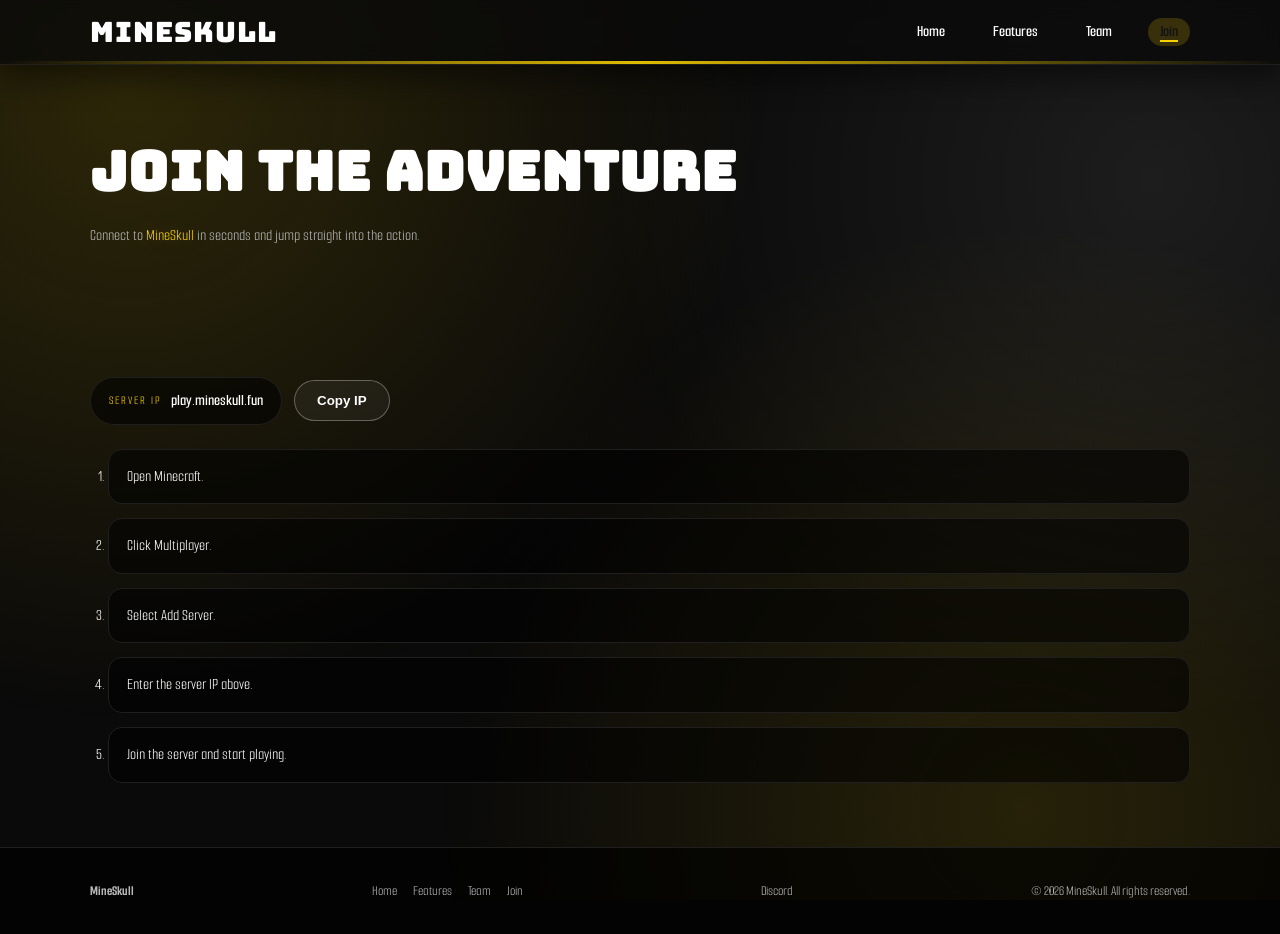
==== join.html @ 0718cb5c "Add files via upload" ====
<!doctype html>
<html lang="en">
  <head>
    <meta charset="UTF-8" />
    <meta name="viewport" content="width=device-width, initial-scale=1.0" />
    <title>MineSkull | Join</title>
    <link rel="stylesheet" href="style.css" />
  </head>
  <body data-page="join">
    <nav class="nav">
      <div class="container nav-inner">
        <a class="nav-logo" href="index.html" data-server-name>MineSkull</a>
        <div class="nav-links">
          <a class="nav-link" data-page="home" href="index.html">Home</a>
          <a class="nav-link" data-page="features" href="features.html">Features</a>
          <a class="nav-link" data-page="team" href="team.html">Team</a>
          <a class="nav-link" data-page="join" href="join.html">Join</a>
        </div>
      </div>
    </nav>

    <main class="page-content">
      <header class="page-hero">
        <div class="container section-header">
          <h1 class="section-title">Join the Adventure</h1>
          <p class="section-subtitle">
            Connect to <span class="accent" data-server-name>MineSkull</span> in seconds and jump
            straight into the action.
          </p>
        </div>
      </header>

      <section class="section">
        <div class="container">
          <div class="ip-bar">
            <div class="ip-pill">
              <span class="label">Server IP</span>
              <span class="ip-text" data-server-ip>play.mineskull.fun</span>
            </div>
            <button class="btn btn-outline" data-copy-ip>Copy IP</button>
          </div>

          <ol class="steps">
            <li>Open Minecraft.</li>
            <li>Click Multiplayer.</li>
            <li>Select Add Server.</li>
            <li>Enter the server IP above.</li>
            <li>Join the server and start playing.</li>
          </ol>
        </div>
      </section>
    </main>

    <footer class="footer">
      <div class="container footer-inner">
        <div>
          <strong data-server-name>MineSkull</strong>
        </div>
        <div class="footer-links">
          <a href="index.html">Home</a>
          <a href="features.html">Features</a>
          <a href="team.html">Team</a>
          <a href="join.html">Join</a>
        </div>
        <div class="footer-links">
          <a data-discord-url href="#">Discord</a>
        </div>
        <div class="footer-copy" data-copyright>© 2026 MineSkull. All rights reserved.</div>
      </div>
    </footer>

    <script src="config.js"></script>
    <script src="script.js"></script>
  </body>
</html>
---- style.css ----
@import url("https://fonts.googleapis.com/css2?family=Bungee&family=Smooch+Sans:wght@300;400;600;700&display=swap");

:root {
  --yellow: #f7d000;
  --yellow-soft: rgba(247, 208, 0, 0.2);
  --white: #ffffff;
  --black: #0a0a0a;
  --dark: #111111;
  --gray: #b6b6b6;
  --card: #0b0b0b;
  --border: #1f1f1f;
  --shadow: 0 18px 40px rgba(0, 0, 0, 0.45);
  --font-main: "Smooch Sans", sans-serif;
  --font-accent: "Bungee", sans-serif;
}

* {
  box-sizing: border-box;
  margin: 0;
  padding: 0;
}

html {
  scroll-behavior: smooth;
}

body {
  font-family: var(--font-main);
  background: var(--black);
  color: var(--white);
  min-height: 100vh;
  line-height: 1.6;
  overflow-x: hidden;
  display: flex;
  flex-direction: column;
}

body.page-loaded {
}

body.page-exit {
}

/* Sleek loading overlay */
.page-content {
  flex: 1;
}

.loading-screen {
  position: fixed;
  inset: 0;
  display: flex;
  align-items: center;
  justify-content: center;
  overflow: hidden;
  background:
    radial-gradient(circle at 20% 15%, rgba(255, 255, 255, 0.75), transparent 50%),
    radial-gradient(circle at 80% 85%, rgba(247, 208, 0, 0.6), transparent 50%),
    linear-gradient(135deg, rgba(247, 208, 0, 0.95), rgba(255, 255, 255, 0.95));
  z-index: 200;
  transition: opacity 0.5s ease, visibility 0.5s ease;
}

.loading-screen.is-hidden {
  opacity: 0;
  visibility: hidden;
}

.loading-card {
  width: min(420px, 90%);
  background: rgba(255, 255, 255, 0.7);
  border: 1px solid rgba(0, 0, 0, 0.12);
  border-radius: 20px;
  padding: 32px;
  text-align: center;
  box-shadow: 0 20px 50px rgba(0, 0, 0, 0.2);
}

.loading-logo {
  font-family: var(--font-accent);
  font-size: 34px;
  letter-spacing: 2px;
  color: #111111;
  margin-bottom: 12px;
}

.loading-bar {
  position: relative;
  height: 6px;
  border-radius: 999px;
  background: rgba(255, 255, 255, 0.7);
  overflow: hidden;
}

.loading-bar span {
  position: absolute;
  inset: 0;
  width: 40%;
  background: linear-gradient(90deg, transparent, var(--yellow), transparent);
}

.loading-text {
  margin-top: 14px;
  font-size: 12px;
  text-transform: uppercase;
  letter-spacing: 2px;
  color: rgba(0, 0, 0, 0.65);
}


body::before {
  content: "";
  position: fixed;
  inset: 0;
  background:
    radial-gradient(circle at 10% 10%, rgba(247, 208, 0, 0.15), transparent 45%),
    radial-gradient(circle at 90% 20%, rgba(255, 255, 255, 0.08), transparent 40%),
    radial-gradient(circle at 80% 90%, rgba(247, 208, 0, 0.12), transparent 45%);
  pointer-events: none;
  z-index: -2;
}

img {
  max-width: 100%;
  display: block;
}

a {
  color: inherit;
  text-decoration: none;
}

.container {
  width: min(1100px, 92%);
  margin: 0 auto;
}

.nav {
  position: sticky;
  top: 0;
  z-index: 100;
  background: rgba(10, 10, 10, 0.82);
  border-bottom: 1px solid rgba(255, 255, 255, 0.08);
  box-shadow: 0 14px 30px rgba(0, 0, 0, 0.45);
  backdrop-filter: blur(10px);
}

.nav::after {
  content: "";
  position: absolute;
  left: 0;
  right: 0;
  bottom: 0;
  height: 3px;
  background: linear-gradient(90deg, transparent, rgba(247, 208, 0, 0.9), transparent);
}

.nav-inner {
  display: flex;
  align-items: center;
  justify-content: space-between;
  padding: 16px 0;
  gap: 24px;
  min-height: 64px;
}

.nav-logo {
  font-family: var(--font-accent);
  font-size: 28px;
  letter-spacing: 1px;
  color: var(--white);
  line-height: 1;
}

.nav-links {
  display: flex;
  align-items: center;
  gap: 24px;
  flex-wrap: wrap;
}

.nav-link {
  color: var(--white);
  font-weight: 600;
  position: relative;
  padding: 6px 12px;
  border-radius: 999px;
  transition: color 0.2s ease, background 0.2s ease;
  line-height: 1;
}

.nav-link::after {
  content: "";
  position: absolute;
  left: 12px;
  right: 12px;
  bottom: 4px;
  height: 2px;
  background: var(--yellow);
  transform: scaleX(0);
  transform-origin: left;
  transition: transform 0.2s ease;
}

.nav-link:hover::after,
.nav-link.active::after {
  transform: scaleX(1);
}

.nav-link:hover,
.nav-link.active {
  background: rgba(247, 208, 0, 0.18);
  color: #111111;
}

.hero {
  position: relative;
  overflow: hidden;
  padding: 96px 0 72px;
}

.hero::before {
  content: "";
  position: absolute;
  inset: -30%;
  background: linear-gradient(120deg, rgba(247, 208, 0, 0.35), rgba(255, 255, 255, 0.2), rgba(10, 10, 10, 0.6));
  background-size: 200% 200%;
  animation: gradientShift 10s ease infinite;
  z-index: -1;
}

.hero::after {
  content: "";
  position: absolute;
  inset: 0;
  background: radial-gradient(circle at 20% 20%, rgba(247, 208, 0, 0.35), transparent 50%),
    radial-gradient(circle at 80% 80%, rgba(255, 255, 255, 0.15), transparent 45%),
    rgba(6, 6, 6, 0.85);
  z-index: -1;
}

.hero-content {
  display: grid;
  gap: 24px;
  max-width: 720px;
}

.eyebrow {
  text-transform: uppercase;
  letter-spacing: 3px;
  font-size: 12px;
  color: var(--yellow);
}

.hero-title {
  font-family: var(--font-accent);
  font-size: clamp(40px, 6vw, 88px);
  letter-spacing: 2px;
}

.accent {
  color: var(--yellow);
  text-shadow: 0 0 18px rgba(247, 208, 0, 0.4);
}

.hero-subtitle {
  color: var(--gray);
  font-size: 16px;
}

.ip-bar {
  display: flex;
  flex-wrap: wrap;
  gap: 12px;
  align-items: center;
}

.ip-pill {
  display: flex;
  align-items: center;
  gap: 10px;
  background: rgba(0, 0, 0, 0.6);
  border: 1px solid var(--border);
  border-radius: 999px;
  padding: 10px 18px;
}

.ip-pill .label {
  font-size: 12px;
  text-transform: uppercase;
  letter-spacing: 2px;
  color: var(--yellow);
}

.ip-pill .ip-text {
  font-weight: 600;
}

.hero-actions {
  display: flex;
  flex-wrap: wrap;
  gap: 12px;
  align-items: center;
}

.btn {
  display: inline-flex;
  align-items: center;
  gap: 8px;
  border-radius: 999px;
  padding: 12px 22px;
  font-weight: 700;
  transition: transform 0.2s ease, box-shadow 0.2s ease, background 0.2s ease, color 0.2s ease;
  border: none;
  cursor: pointer;
}

.btn-primary {
  background: var(--yellow);
  color: #111111;
  box-shadow: 0 0 0 rgba(247, 208, 0, 0.4);
}

.btn-primary:hover {
  transform: translateY(-2px);
  box-shadow: 0 0 20px rgba(247, 208, 0, 0.6);
}

.btn-outline {
  background: rgba(255, 255, 255, 0.05);
  color: var(--white);
  border: 1px solid rgba(255, 255, 255, 0.3);
}

.btn-outline:hover {
  transform: translateY(-2px);
  box-shadow: 0 0 18px rgba(255, 255, 255, 0.2);
}

.btn-ghost {
  color: var(--white);
  border: 1px solid transparent;
  background: transparent;
}

.btn-ghost:hover {
  color: var(--yellow);
}

.btn.copied {
  box-shadow: 0 0 20px rgba(247, 208, 0, 0.8);
}

.section {
  padding: 64px 0;
}

.section-dark {
  background: rgba(0, 0, 0, 0.55);
  border-top: 1px solid var(--border);
  border-bottom: 1px solid var(--border);
}

.section-header {
  display: flex;
  flex-direction: column;
  gap: 8px;
  margin-bottom: 32px;
}

.section-title {
  font-family: var(--font-accent);
  font-size: clamp(28px, 4vw, 44px);
  letter-spacing: 1px;
}

.section-subtitle {
  color: var(--gray);
  max-width: 640px;
}

.grid {
  display: grid;
  gap: 20px;
  grid-template-columns: repeat(auto-fit, minmax(240px, 1fr));
}

.card {
  background: var(--card);
  border: 1px solid var(--border);
  border-radius: 18px;
  padding: 24px;
  box-shadow: var(--shadow);
  transition: transform 0.2s ease, box-shadow 0.2s ease, border-color 0.2s ease;
}

.card:hover {
  transform: translateY(-8px);
  box-shadow: 0 18px 40px rgba(247, 208, 0, 0.18);
  border-color: rgba(247, 208, 0, 0.6);
}

.card-title {
  font-size: 20px;
  margin-bottom: 8px;
}

.card-text,
.card-subtitle {
  color: var(--gray);
  font-size: 14px;
}

.avatar-ring {
  width: 48px;
  height: 48px;
  border-radius: 50%;
  border: 2px solid var(--yellow);
  margin-bottom: 16px;
  box-shadow: 0 0 18px rgba(247, 208, 0, 0.4);
}

.status-card {
  display: flex;
  flex-wrap: wrap;
  justify-content: space-between;
  align-items: center;
  gap: 18px;
  background: rgba(0, 0, 0, 0.65);
  border: 1px solid var(--border);
  border-radius: 18px;
  padding: 24px;
  box-shadow: var(--shadow);
}

.status-left {
  display: flex;
  align-items: center;
  gap: 16px;
}

.status-dot {
  width: 14px;
  height: 14px;
  border-radius: 50%;
  background: #777777;
  box-shadow: 0 0 12px rgba(255, 255, 255, 0.15);
}

.status-dot.online {
  background: #2de86b;
  box-shadow: 0 0 12px rgba(45, 232, 107, 0.6);
}

.status-dot.offline {
  background: #ff3b30;
  box-shadow: 0 0 12px rgba(255, 59, 48, 0.6);
}

.status-badges {
  display: flex;
  gap: 8px;
  margin-top: 6px;
}

.status-badge {
  border: 1px solid var(--border);
  border-radius: 999px;
  padding: 4px 10px;
  font-size: 11px;
  text-transform: uppercase;
  letter-spacing: 1px;
  color: var(--gray);
}

.status-badge.active {
  background: var(--yellow);
  color: #111111;
  border-color: var(--yellow);
}

#status-online.active {
  background: #2de86b;
  border-color: #2de86b;
  color: #111111;
}

#status-offline.active {
  background: #ff3b30;
  border-color: #ff3b30;
  color: #ffffff;
}

.status-text {
  font-size: 24px;
}

.status-label {
  color: var(--gray);
  font-size: 12px;
  text-transform: uppercase;
  letter-spacing: 2px;
}

.status-right {
  display: flex;
  gap: 20px;
  flex-wrap: wrap;
}

.status-item {
  display: flex;
  flex-direction: column;
  gap: 4px;
}

.status-value {
  font-weight: 700;
  font-size: 18px;
}

.page-hero {
  padding: 64px 0 32px;
}

.page-hero .section-title {
  font-size: clamp(32px, 5vw, 54px);
}

.steps {
  display: grid;
  gap: 14px;
  margin-top: 24px;
  padding-left: 18px;
}

.steps li {
  padding: 14px 18px;
  background: rgba(0, 0, 0, 0.55);
  border-radius: 14px;
  border: 1px solid var(--border);
}

.footer {
  padding: 32px 0;
  border-top: 1px solid var(--border);
  background: rgba(0, 0, 0, 0.7);
}

.footer-inner {
  display: flex;
  flex-wrap: wrap;
  gap: 16px;
  justify-content: space-between;
  align-items: center;
  color: var(--gray);
  font-size: 14px;
}

.footer-links {
  display: flex;
  gap: 16px;
  flex-wrap: wrap;
}

.reveal {
  opacity: 0;
  transform: translateY(20px);
  transition: opacity 0.6s ease, transform 0.6s ease;
}

.reveal.is-visible {
  opacity: 1;
  transform: translateY(0);
}

@keyframes gradientShift {
  0% {
    background-position: 0% 50%;
  }
  50% {
    background-position: 100% 50%;
  }
  100% {
    background-position: 0% 50%;
  }
}


@media (max-width: 720px) {
  .nav-inner {
    flex-direction: column;
    align-items: flex-start;
  }

  .hero {
    padding: 72px 0 56px;
  }

  .hero-actions,
  .ip-bar {
    flex-direction: column;
    align-items: flex-start;
  }

  .status-card {
    align-items: flex-start;
  }
}

@media (prefers-reduced-motion: reduce) {
  * {
    animation: none !important;
    transition: none !important;
  }
}
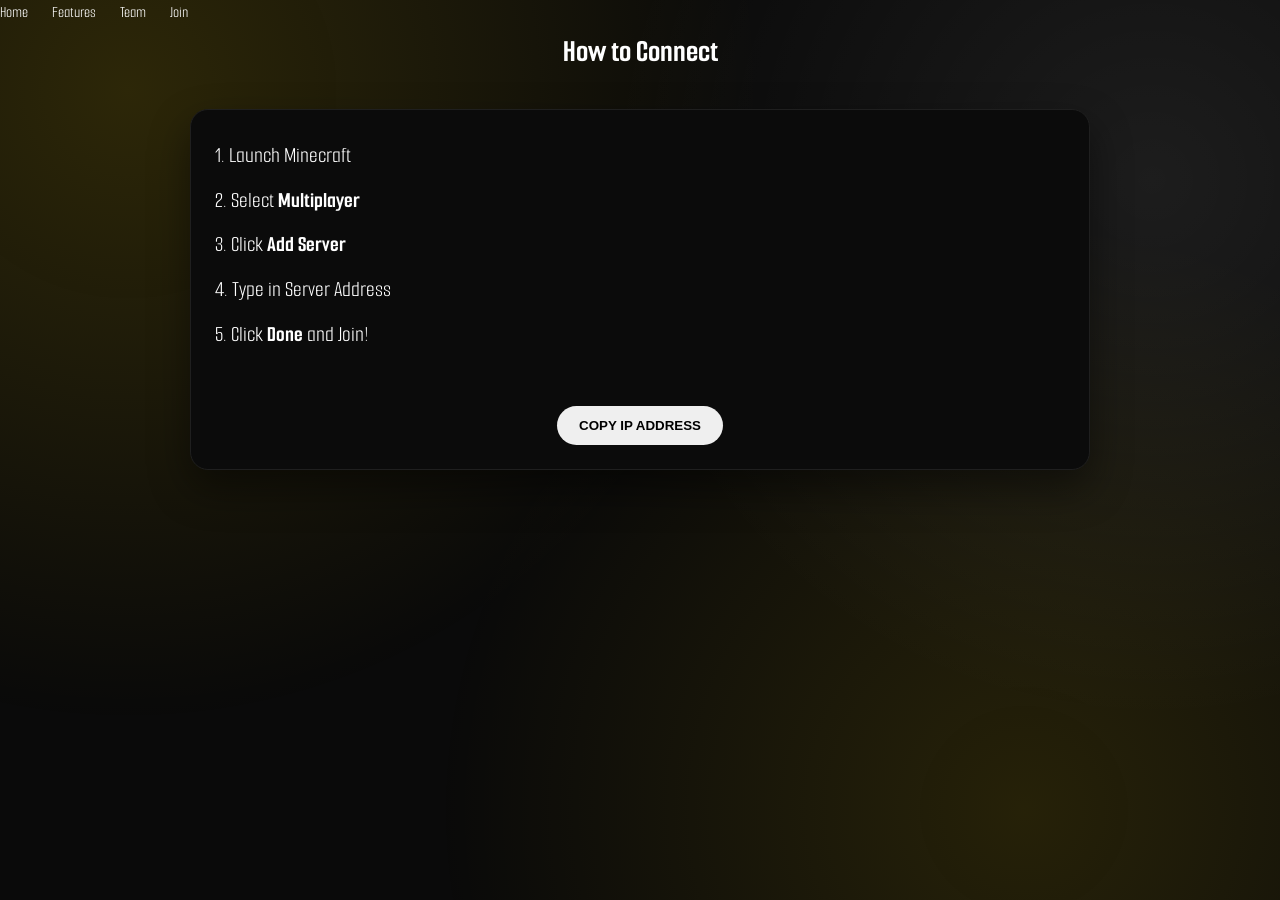
==== commit 6b2b3061: "Update join.html" ====
--- a/join.html
+++ b/join.html
@@ -1,75 +1,30 @@
-<!doctype html>
+<!DOCTYPE html>
 <html lang="en">
-  <head>
-    <meta charset="UTF-8" />
-    <meta name="viewport" content="width=device-width, initial-scale=1.0" />
-    <title>MineSkull | Join</title>
-    <link rel="stylesheet" href="style.css" />
-  </head>
-  <body data-page="join">
-    <nav class="nav">
-      <div class="container nav-inner">
-        <a class="nav-logo" href="index.html" data-server-name>MineSkull</a>
-        <div class="nav-links">
-          <a class="nav-link" data-page="home" href="index.html">Home</a>
-          <a class="nav-link" data-page="features" href="features.html">Features</a>
-          <a class="nav-link" data-page="team" href="team.html">Team</a>
-          <a class="nav-link" data-page="join" href="join.html">Join</a>
+<head>
+    <meta charset="UTF-8">
+    <title>Join | MineSkull</title>
+    <link rel="stylesheet" href="style.css">
+</head>
+<body>
+    <nav>
+        <div class="logo bungee serverName"></div>
+        <div class="nav-links"><a href="index.html">Home</a><a href="features.html">Features</a><a href="team.html">Team</a><a href="join.html" style="color: var(--primary)">Join</a></div>
+    </nav>
+    <div class="container" style="max-width: 900px;">
+        <h1 class="bungee" style="text-align: center; margin-bottom: 2rem;">How to <span style="color: var(--primary)">Connect</span></h1>
+        <div class="card">
+            <div style="font-size: 1.4rem; line-height: 2;">
+                <p>1. Launch Minecraft <strong><span class="version"></span></strong></p>
+                <p>2. Select <strong>Multiplayer</strong></p>
+                <p>3. Click <strong>Add Server</strong></p>
+                <p>4. Type <span class="serverIP" style="color: var(--primary)"></span> in Server Address</p>
+                <p>5. Click <strong>Done</strong> and Join!</p>
+            </div>
+            <div style="text-align: center; margin-top: 3rem;">
+                <button class="btn btn-yellow" onclick="copyIP()">COPY IP ADDRESS</button>
+            </div>
         </div>
-      </div>
-    </nav>
-
-    <main class="page-content">
-      <header class="page-hero">
-        <div class="container section-header">
-          <h1 class="section-title">Join the Adventure</h1>
-          <p class="section-subtitle">
-            Connect to <span class="accent" data-server-name>MineSkull</span> in seconds and jump
-            straight into the action.
-          </p>
-        </div>
-      </header>
-
-      <section class="section">
-        <div class="container">
-          <div class="ip-bar">
-            <div class="ip-pill">
-              <span class="label">Server IP</span>
-              <span class="ip-text" data-server-ip>play.mineskull.fun</span>
-            </div>
-            <button class="btn btn-outline" data-copy-ip>Copy IP</button>
-          </div>
-
-          <ol class="steps">
-            <li>Open Minecraft.</li>
-            <li>Click Multiplayer.</li>
-            <li>Select Add Server.</li>
-            <li>Enter the server IP above.</li>
-            <li>Join the server and start playing.</li>
-          </ol>
-        </div>
-      </section>
-    </main>
-
-    <footer class="footer">
-      <div class="container footer-inner">
-        <div>
-          <strong data-server-name>MineSkull</strong>
-        </div>
-        <div class="footer-links">
-          <a href="index.html">Home</a>
-          <a href="features.html">Features</a>
-          <a href="team.html">Team</a>
-          <a href="join.html">Join</a>
-        </div>
-        <div class="footer-links">
-          <a data-discord-url href="#">Discord</a>
-        </div>
-        <div class="footer-copy" data-copyright>© 2026 MineSkull. All rights reserved.</div>
-      </div>
-    </footer>
-
-    <script src="config.js"></script>
-    <script src="script.js"></script>
-  </body>
+    </div>
+    <script src="config.js"></script><script src="script.js"></script>
+</body>
 </html>
